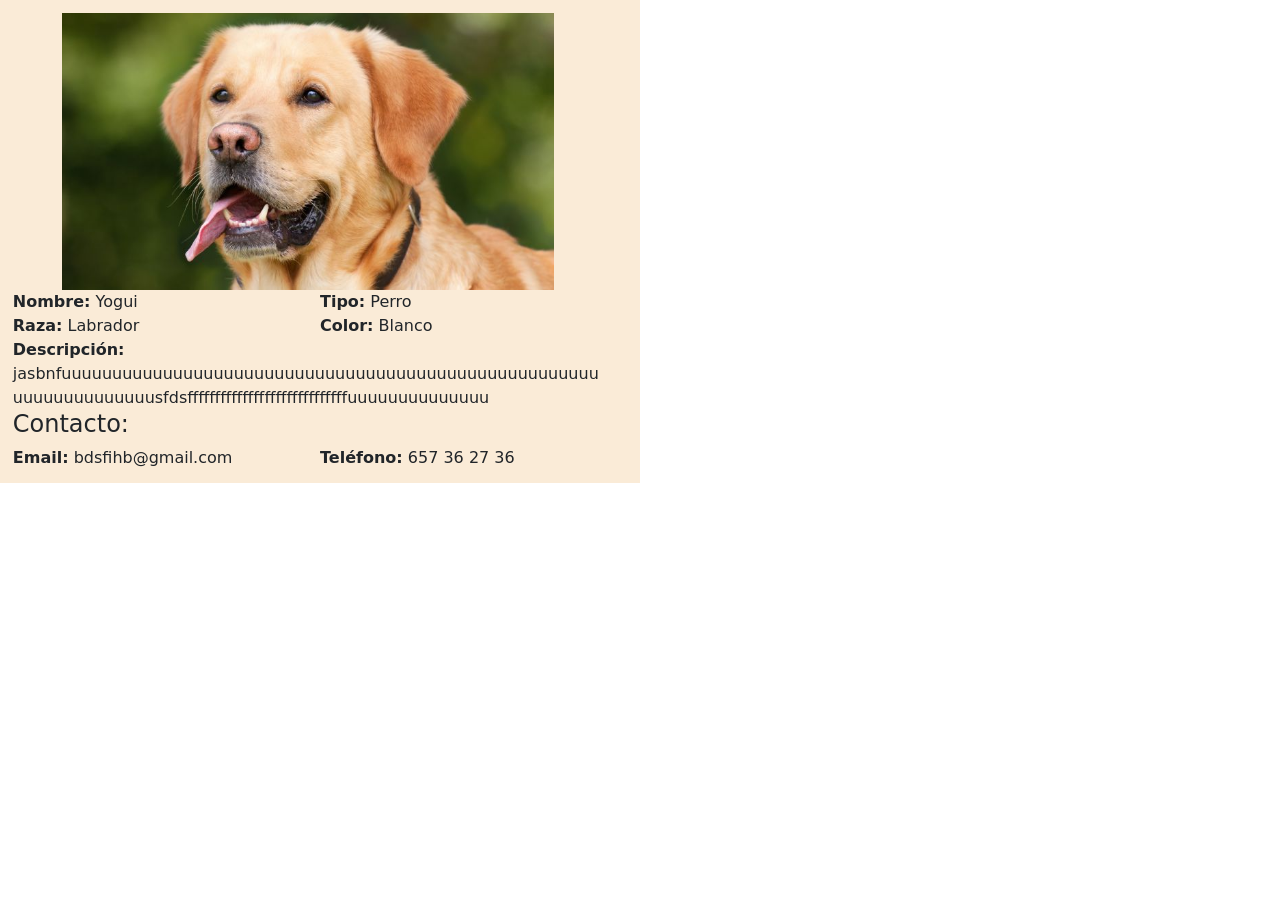
==== prueba.html @ 47c03b34 "first commit" ====
<!DOCTYPE html>
<html lang="en">
<head>
    <meta charset="UTF-8">
    <meta http-equiv="X-UA-Compatible" content="IE=edge">
    <meta name="viewport" content="width=device-width, initial-scale=1.0">
    <title>Document</title>
    <link rel="stylesheet" href="https://cdn.jsdelivr.net/npm/bootstrap@5.1.3/dist/css/bootstrap.min.css" integrity="sha384-1BmE4kWBq78iYhFldvKuhfTAU6auU8tT94WrHftjDbrCEXSU1oBoqyl2QvZ6jIW3" crossorigin="anonymous">

    <link rel="stylesheet" href="estilosPrueba.css">
</head>
<body>
    <div class="masInfo">
        <div class="row col-lg-12">
            <div class="d-flex justify-content-center">
                <img src="perro.jpg" class="col-lg-10 col-12" alt="">
            </div>
            <div class="col-lg-6">
                <label for="Nombre">Nombre:</label>
                <p>Yogui</p>
            </div>
            <div class="col-lg-6">
                <label for="Tipo">Tipo:</label>
                <p>Perro</p>
            </div>
    
            <div class="col-lg-6">
                <label for="Raza">Raza:</label>
                <p>Labrador</p>
            </div>

            <div class="col-lg-6">
                <label for="Color">Color:</label>
                <p>Blanco</p>
            </div>

            <div class="col-lg-12">
                <label for="Color">Descripción:</label>
                <p class="descripcion">jasbnfuuuuuuuuuuuuuuuuuuuuuuuuuuuuuuuuuuuuuuuuuuuuuuuuuuuuuuuuuuuuuuuuuuusfdsfffffffffffffffffffffffffffffuuuuuuuuuuuuuu</p>
            </div>
            <div class="col-lg-8">
                <h4>Contacto:</h4>
            </div>

            <div class="col-lg-6">
                <label for="Color">Email:</label>
                <p>bdsfihb@gmail.com</p>
            </div>

            <div class="col-lg-6">
                <label for="Color">Teléfono:</label>
                <p>657 36 27 36</p>
            </div>

        </div>
        
    </div>
</body>
</html>
---- estilosPrueba.css ----
.masInfo{
    background-color: antiquewhite;
    width: 50%;
    padding: 1%;
    word-wrap: break-word;

}


.masInfo label{
    font-weight: bold;
}

.masInfo p {
    display: inline;
}
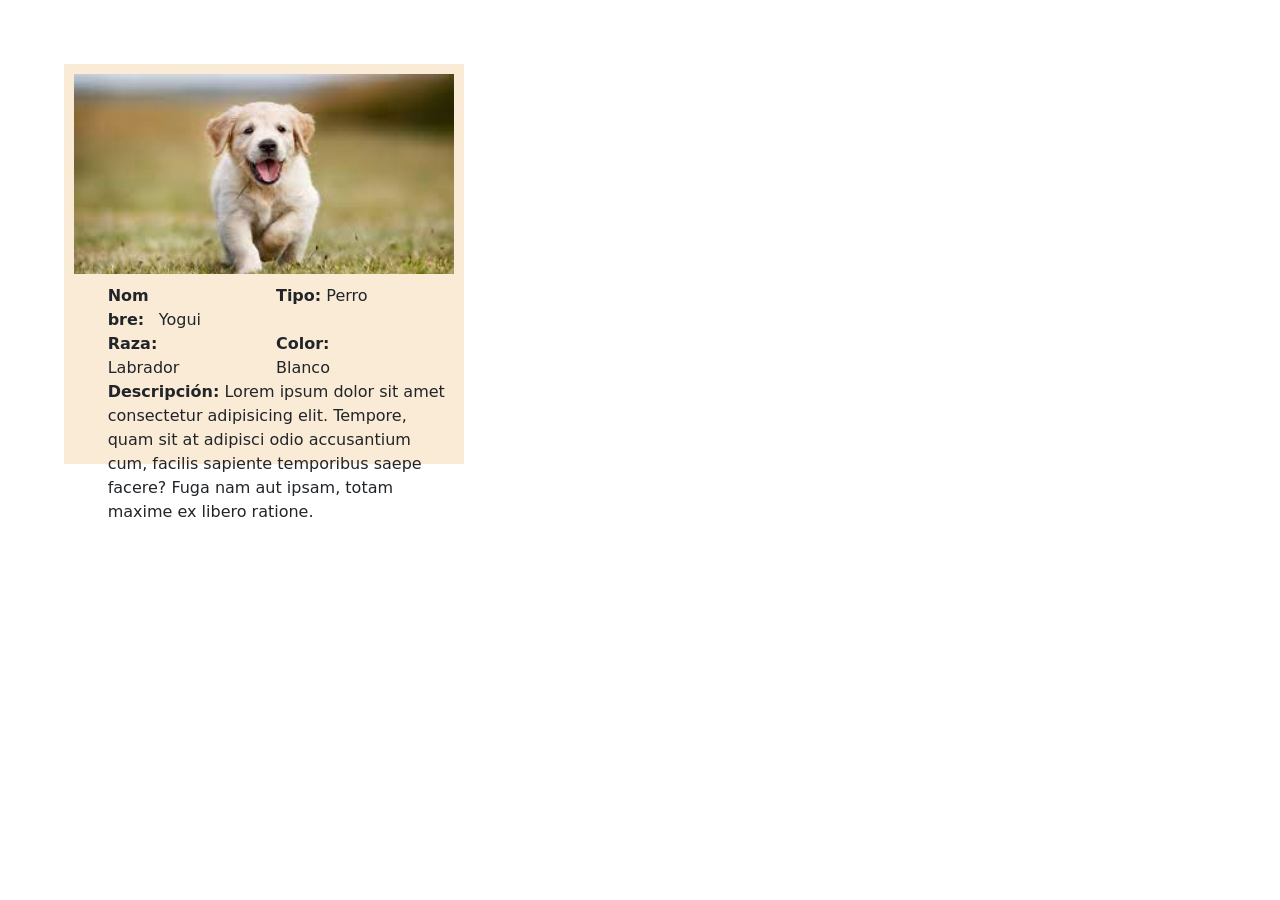
==== commit a779f35d: "cc" ====
--- a/prueba.html
+++ b/prueba.html
@@ -11,45 +11,38 @@
 </head>
 <body>
     <div class="masInfo">
-        <div class="row col-lg-12">
-            <div class="d-flex justify-content-center">
-                <img src="perro.jpg" class="col-lg-10 col-12" alt="">
+
+        <div class="row">
+            <div class="imagen">
+                <img src="perro.jpg" class="col-12" alt="">
             </div>
-            <div class="col-lg-6">
-                <label for="Nombre">Nombre:</label>
-                <p>Yogui</p>
+        </div>
+
+        <div class="row">  
+
+            <div class="col-4 offset-1">
+                <label for="Nombre" class="col-5">Nombre:</label>
+                <p class="col-5">Yogui</p>
             </div>
-            <div class="col-lg-6">
+
+            <div class="col-4 offset-1">
                 <label for="Tipo">Tipo:</label>
                 <p>Perro</p>
             </div>
     
-            <div class="col-lg-6">
+            <div class="col-4 offset-1">
                 <label for="Raza">Raza:</label>
                 <p>Labrador</p>
             </div>
 
-            <div class="col-lg-6">
+            <div class="col-4 offset-1">
                 <label for="Color">Color:</label>
                 <p>Blanco</p>
             </div>
 
-            <div class="col-lg-12">
-                <label for="Color">Descripción:</label>
-                <p class="descripcion">jasbnfuuuuuuuuuuuuuuuuuuuuuuuuuuuuuuuuuuuuuuuuuuuuuuuuuuuuuuuuuuuuuuuuuuusfdsfffffffffffffffffffffffffffffuuuuuuuuuuuuuu</p>
-            </div>
-            <div class="col-lg-8">
-                <h4>Contacto:</h4>
-            </div>
-
-            <div class="col-lg-6">
-                <label for="Color">Email:</label>
-                <p>bdsfihb@gmail.com</p>
-            </div>
-
-            <div class="col-lg-6">
-                <label for="Color">Teléfono:</label>
-                <p>657 36 27 36</p>
+            <div class="col-11 offset-1">
+                <label for="Color" class="">Descripción:</label>
+                <p class="descripcion">Lorem ipsum dolor sit amet consectetur adipisicing elit. Tempore, quam sit at adipisci odio accusantium cum, facilis sapiente temporibus saepe facere? Fuga nam aut ipsam, totam maxime ex libero ratione.</p>
             </div>
 
         </div>
--- a/estilosPrueba.css
+++ b/estilosPrueba.css
@@ -1,9 +1,17 @@
 .masInfo{
+    margin-top: 5%;
+    margin-left: 5%;
     background-color: antiquewhite;
-    width: 50%;
-    padding: 1%;
+    width: 400px;
+    height: 400px;
+    padding: 10px;
     word-wrap: break-word;
 
+}
+
+.imagen img{
+    height: 200px;
+    margin-bottom: 10px;
 }
 
 
